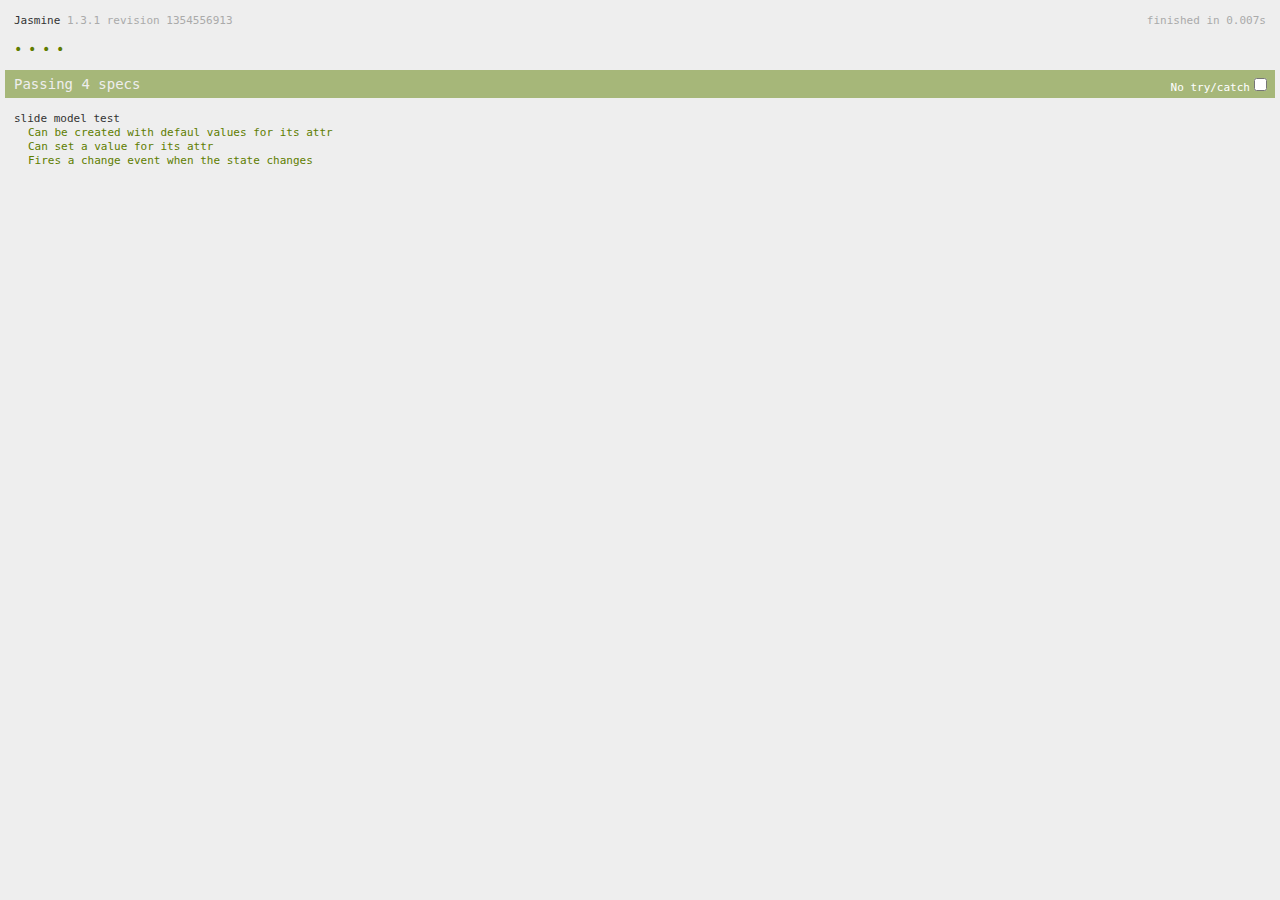
==== jasmine/SpecRunner.html @ 0a6fcd6f "bug fix, add jasmine lib" ====
<!DOCTYPE HTML PUBLIC "-//W3C//DTD HTML 4.01 Transitional//EN"
  "http://www.w3.org/TR/html4/loose.dtd">
<html>
<head>
  <title>Jasmine Spec Runner</title>

  <link rel="shortcut icon" type="image/png" href="lib/jasmine-1.3.1/jasmine_favicon.png">
  <link rel="stylesheet" type="text/css" href="lib/jasmine-1.3.1/jasmine.css">
  <script type="text/javascript" src="../js/libs/jquery/jquery-1.8.3.js"></script>
  <script type="text/javascript" src="../js/libs/underscore/underscore-min.js"></script>
  <script type="text/javascript" src="../js/libs/backbone/backbone-optamd3-min.js"></script>
  <script type="text/javascript" src="../js/libs/require/require.js"></script>
  <script type="text/javascript" src="lib/jasmine-1.3.1/jasmine.js"></script>
  <script type="text/javascript" src="lib/jasmine-1.3.1/jasmine-html.js"></script>

  <!-- include source files here... -->
  <script type="text/javascript" src="src/slide.js"></script>

  <!-- include spec files here... -->
  <script type="text/javascript" src="spec/modelSpec.js"></script>

  <script type="text/javascript">
    (function() {
      var jasmineEnv = jasmine.getEnv();
      jasmineEnv.updateInterval = 1000;

      var htmlReporter = new jasmine.HtmlReporter();

      jasmineEnv.addReporter(htmlReporter);

      jasmineEnv.specFilter = function(spec) {
        return htmlReporter.specFilter(spec);
      };

      var currentWindowOnload = window.onload;

      window.onload = function() {
        if (currentWindowOnload) {
          currentWindowOnload();
        }
        execJasmine();
      };

      function execJasmine() {
        jasmineEnv.execute();
      }

    })();
  </script>

</head>

<body>
</body>
</html>
---- jasmine/lib/jasmine-1.3.1/jasmine.css ----
body { background-color: #eeeeee; padding: 0; margin: 5px; overflow-y: scroll; }

#HTMLReporter { font-size: 11px; font-family: Monaco, "Lucida Console", monospace; line-height: 14px; color: #333333; }
#HTMLReporter a { text-decoration: none; }
#HTMLReporter a:hover { text-decoration: underline; }
#HTMLReporter p, #HTMLReporter h1, #HTMLReporter h2, #HTMLReporter h3, #HTMLReporter h4, #HTMLReporter h5, #HTMLReporter h6 { margin: 0; line-height: 14px; }
#HTMLReporter .banner, #HTMLReporter .symbolSummary, #HTMLReporter .summary, #HTMLReporter .resultMessage, #HTMLReporter .specDetail .description, #HTMLReporter .alert .bar, #HTMLReporter .stackTrace { padding-left: 9px; padding-right: 9px; }
#HTMLReporter #jasmine_content { position: fixed; right: 100%; }
#HTMLReporter .version { color: #aaaaaa; }
#HTMLReporter .banner { margin-top: 14px; }
#HTMLReporter .duration { color: #aaaaaa; float: right; }
#HTMLReporter .symbolSummary { overflow: hidden; *zoom: 1; margin: 14px 0; }
#HTMLReporter .symbolSummary li { display: block; float: left; height: 7px; width: 14px; margin-bottom: 7px; font-size: 16px; }
#HTMLReporter .symbolSummary li.passed { font-size: 14px; }
#HTMLReporter .symbolSummary li.passed:before { color: #5e7d00; content: "\02022"; }
#HTMLReporter .symbolSummary li.failed { line-height: 9px; }
#HTMLReporter .symbolSummary li.failed:before { color: #b03911; content: "x"; font-weight: bold; margin-left: -1px; }
#HTMLReporter .symbolSummary li.skipped { font-size: 14px; }
#HTMLReporter .symbolSummary li.skipped:before { color: #bababa; content: "\02022"; }
#HTMLReporter .symbolSummary li.pending { line-height: 11px; }
#HTMLReporter .symbolSummary li.pending:before { color: #aaaaaa; content: "-"; }
#HTMLReporter .exceptions { color: #fff; float: right; margin-top: 5px; margin-right: 5px; }
#HTMLReporter .bar { line-height: 28px; font-size: 14px; display: block; color: #eee; }
#HTMLReporter .runningAlert { background-color: #666666; }
#HTMLReporter .skippedAlert { background-color: #aaaaaa; }
#HTMLReporter .skippedAlert:first-child { background-color: #333333; }
#HTMLReporter .skippedAlert:hover { text-decoration: none; color: white; text-decoration: underline; }
#HTMLReporter .passingAlert { background-color: #a6b779; }
#HTMLReporter .passingAlert:first-child { background-color: #5e7d00; }
#HTMLReporter .failingAlert { background-color: #cf867e; }
#HTMLReporter .failingAlert:first-child { background-color: #b03911; }
#HTMLReporter .results { margin-top: 14px; }
#HTMLReporter #details { display: none; }
#HTMLReporter .resultsMenu, #HTMLReporter .resultsMenu a { background-color: #fff; color: #333333; }
#HTMLReporter.showDetails .summaryMenuItem { font-weight: normal; text-decoration: inherit; }
#HTMLReporter.showDetails .summaryMenuItem:hover { text-decoration: underline; }
#HTMLReporter.showDetails .detailsMenuItem { font-weight: bold; text-decoration: underline; }
#HTMLReporter.showDetails .summary { display: none; }
#HTMLReporter.showDetails #details { display: block; }
#HTMLReporter .summaryMenuItem { font-weight: bold; text-decoration: underline; }
#HTMLReporter .summary { margin-top: 14px; }
#HTMLReporter .summary .suite .suite, #HTMLReporter .summary .specSummary { margin-left: 14px; }
#HTMLReporter .summary .specSummary.passed a { color: #5e7d00; }
#HTMLReporter .summary .specSummary.failed a { color: #b03911; }
#HTMLReporter .description + .suite { margin-top: 0; }
#HTMLReporter .suite { margin-top: 14px; }
#HTMLReporter .suite a { color: #333333; }
#HTMLReporter #details .specDetail { margin-bottom: 28px; }
#HTMLReporter #details .specDetail .description { display: block; color: white; background-color: #b03911; }
#HTMLReporter .resultMessage { padding-top: 14px; color: #333333; }
#HTMLReporter .resultMessage span.result { display: block; }
#HTMLReporter .stackTrace { margin: 5px 0 0 0; max-height: 224px; overflow: auto; line-height: 18px; color: #666666; border: 1px solid #ddd; background: white; white-space: pre; }

#TrivialReporter { padding: 8px 13px; position: absolute; top: 0; bottom: 0; left: 0; right: 0; overflow-y: scroll; background-color: white; font-family: "Helvetica Neue Light", "Lucida Grande", "Calibri", "Arial", sans-serif; /*.resultMessage {*/ /*white-space: pre;*/ /*}*/ }
#TrivialReporter a:visited, #TrivialReporter a { color: #303; }
#TrivialReporter a:hover, #TrivialReporter a:active { color: blue; }
#TrivialReporter .run_spec { float: right; padding-right: 5px; font-size: .8em; text-decoration: none; }
#TrivialReporter .banner { color: #303; background-color: #fef; padding: 5px; }
#TrivialReporter .logo { float: left; font-size: 1.1em; padding-left: 5px; }
#TrivialReporter .logo .version { font-size: .6em; padding-left: 1em; }
#TrivialReporter .runner.running { background-color: yellow; }
#TrivialReporter .options { text-align: right; font-size: .8em; }
#TrivialReporter .suite { border: 1px outset gray; margin: 5px 0; padding-left: 1em; }
#TrivialReporter .suite .suite { margin: 5px; }
#TrivialReporter .suite.passed { background-color: #dfd; }
#TrivialReporter .suite.failed { background-color: #fdd; }
#TrivialReporter .spec { margin: 5px; padding-left: 1em; clear: both; }
#TrivialReporter .spec.failed, #TrivialReporter .spec.passed, #TrivialReporter .spec.skipped { padding-bottom: 5px; border: 1px solid gray; }
#TrivialReporter .spec.failed { background-color: #fbb; border-color: red; }
#TrivialReporter .spec.passed { background-color: #bfb; border-color: green; }
#TrivialReporter .spec.skipped { background-color: #bbb; }
#TrivialReporter .messages { border-left: 1px dashed gray; padding-left: 1em; padding-right: 1em; }
#TrivialReporter .passed { background-color: #cfc; display: none; }
#TrivialReporter .failed { background-color: #fbb; }
#TrivialReporter .skipped { color: #777; background-color: #eee; display: none; }
#TrivialReporter .resultMessage span.result { display: block; line-height: 2em; color: black; }
#TrivialReporter .resultMessage .mismatch { color: black; }
#TrivialReporter .stackTrace { white-space: pre; font-size: .8em; margin-left: 10px; max-height: 5em; overflow: auto; border: 1px inset red; padding: 1em; background: #eef; }
#TrivialReporter .finished-at { padding-left: 1em; font-size: .6em; }
#TrivialReporter.show-passed .passed, #TrivialReporter.show-skipped .skipped { display: block; }
#TrivialReporter #jasmine_content { position: fixed; right: 100%; }
#TrivialReporter .runner { border: 1px solid gray; display: block; margin: 5px 0; padding: 2px 0 2px 10px; }
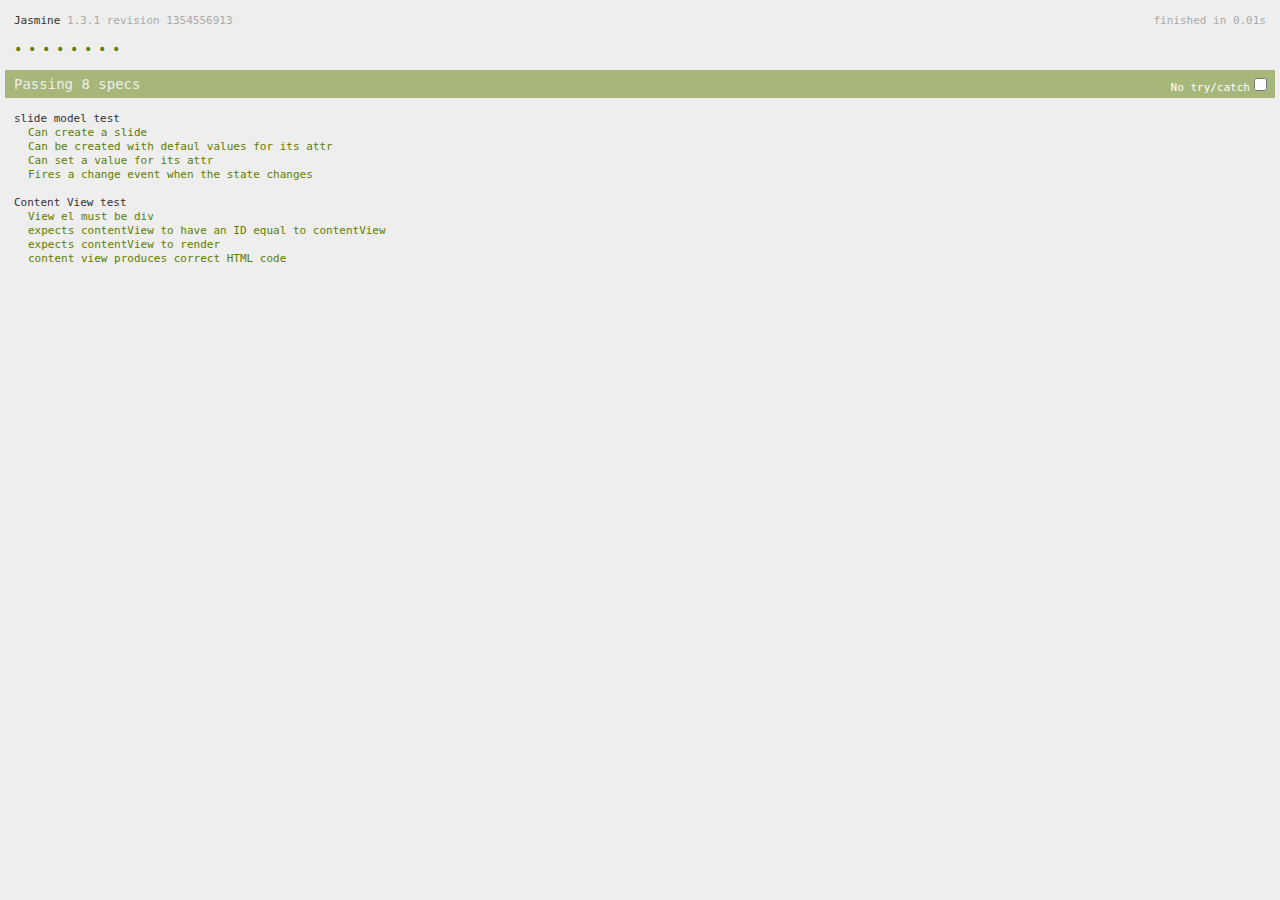
==== commit fe0a974b: "Rebase" ====
--- a/jasmine/SpecRunner.html
+++ b/jasmine/SpecRunner.html
@@ -12,12 +12,15 @@
   <script type="text/javascript" src="../js/libs/require/require.js"></script>
   <script type="text/javascript" src="lib/jasmine-1.3.1/jasmine.js"></script>
   <script type="text/javascript" src="lib/jasmine-1.3.1/jasmine-html.js"></script>
+  <script type="text/javascript" src="lib/jasmine-1.3.1/jasmine-jquery.js"></script>
 
   <!-- include source files here... -->
+  <script type="text/javascript" src="src/appViewTemplate.js"></script>
   <script type="text/javascript" src="src/slide.js"></script>
-
+  <script type="text/javascript" src="src/contentView.js"></script>
   <!-- include spec files here... -->
   <script type="text/javascript" src="spec/modelSpec.js"></script>
+  <script type="text/javascript" src="spec/contentView.js"></script>
 
   <script type="text/javascript">
     (function() {
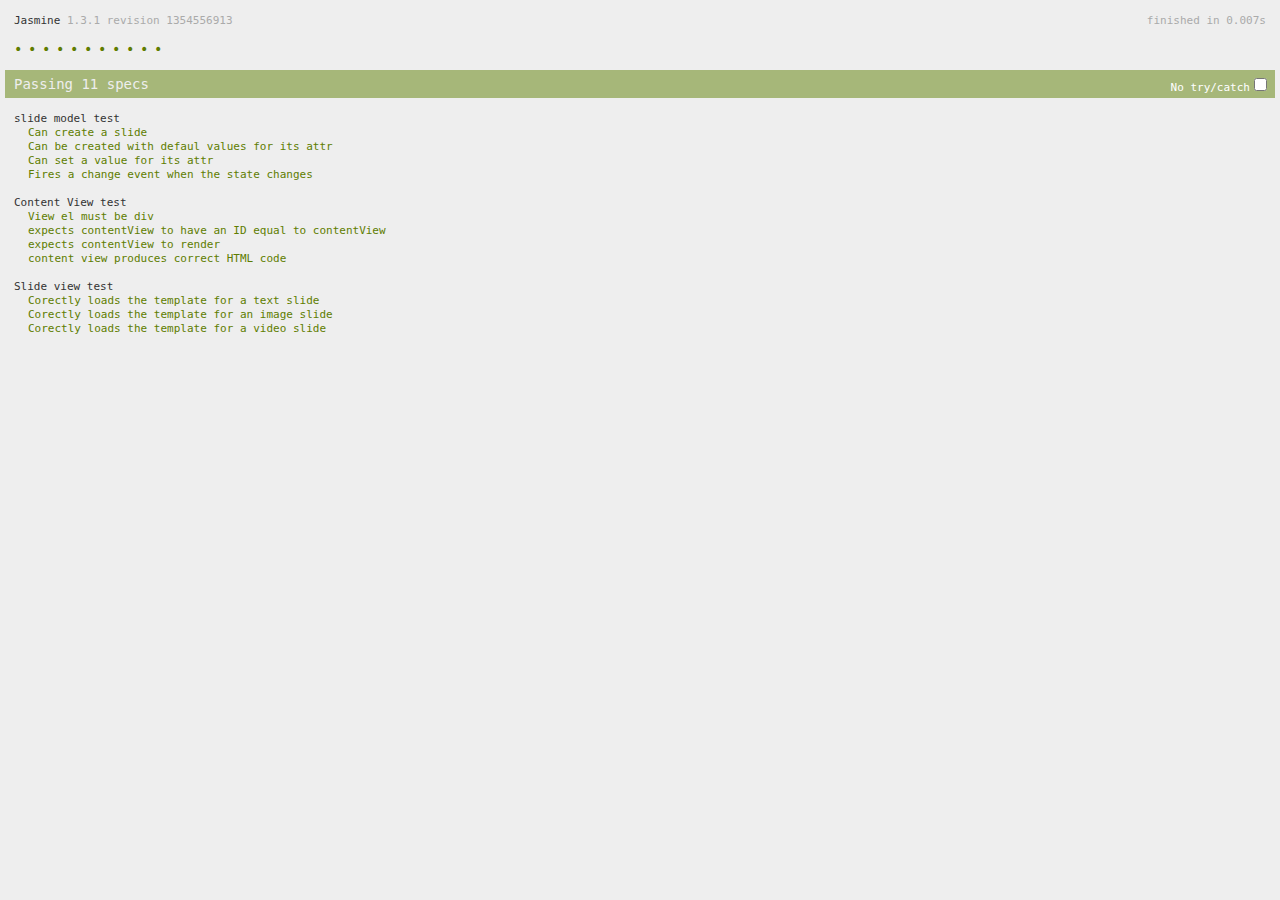
==== commit 7868c515: "tests" ====
--- a/jasmine/SpecRunner.html
+++ b/jasmine/SpecRunner.html
@@ -18,9 +18,14 @@
   <script type="text/javascript" src="src/appViewTemplate.js"></script>
   <script type="text/javascript" src="src/slide.js"></script>
   <script type="text/javascript" src="src/contentView.js"></script>
+  <script type="text/javascript" src="src/slideTemplate.js"></script>
+  <script type="text/javascript" src="src/slideView.js"></script>
+
+
   <!-- include spec files here... -->
   <script type="text/javascript" src="spec/modelSpec.js"></script>
   <script type="text/javascript" src="spec/contentView.js"></script>
+  <script type="text/javascript" src="spec/SlideViewSpec.js"></script>
 
   <script type="text/javascript">
     (function() {
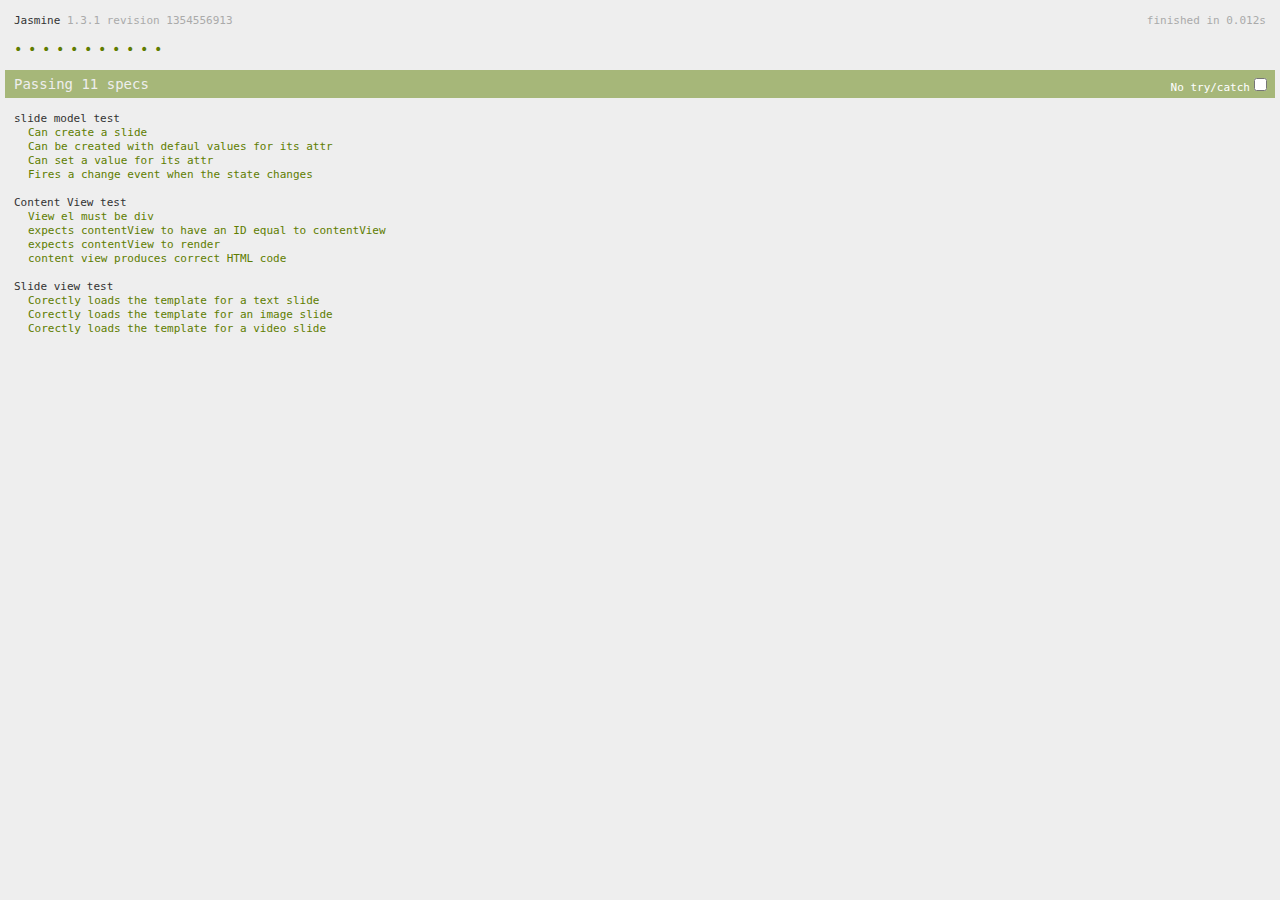
==== commit c968d672: "jasmine" ====
--- a/jasmine/SpecRunner.html
+++ b/jasmine/SpecRunner.html
@@ -20,12 +20,13 @@
   <script type="text/javascript" src="src/contentView.js"></script>
   <script type="text/javascript" src="src/slideTemplate.js"></script>
   <script type="text/javascript" src="src/slideView.js"></script>
-
+  <script type="text/javascript" src="src/presentationOptionView.js"></script>
 
   <!-- include spec files here... -->
   <script type="text/javascript" src="spec/modelSpec.js"></script>
   <script type="text/javascript" src="spec/contentView.js"></script>
   <script type="text/javascript" src="spec/SlideViewSpec.js"></script>
+  <script type="text/javascript" src="spec/presentationOptionView.js"></script>
 
   <script type="text/javascript">
     (function() {
